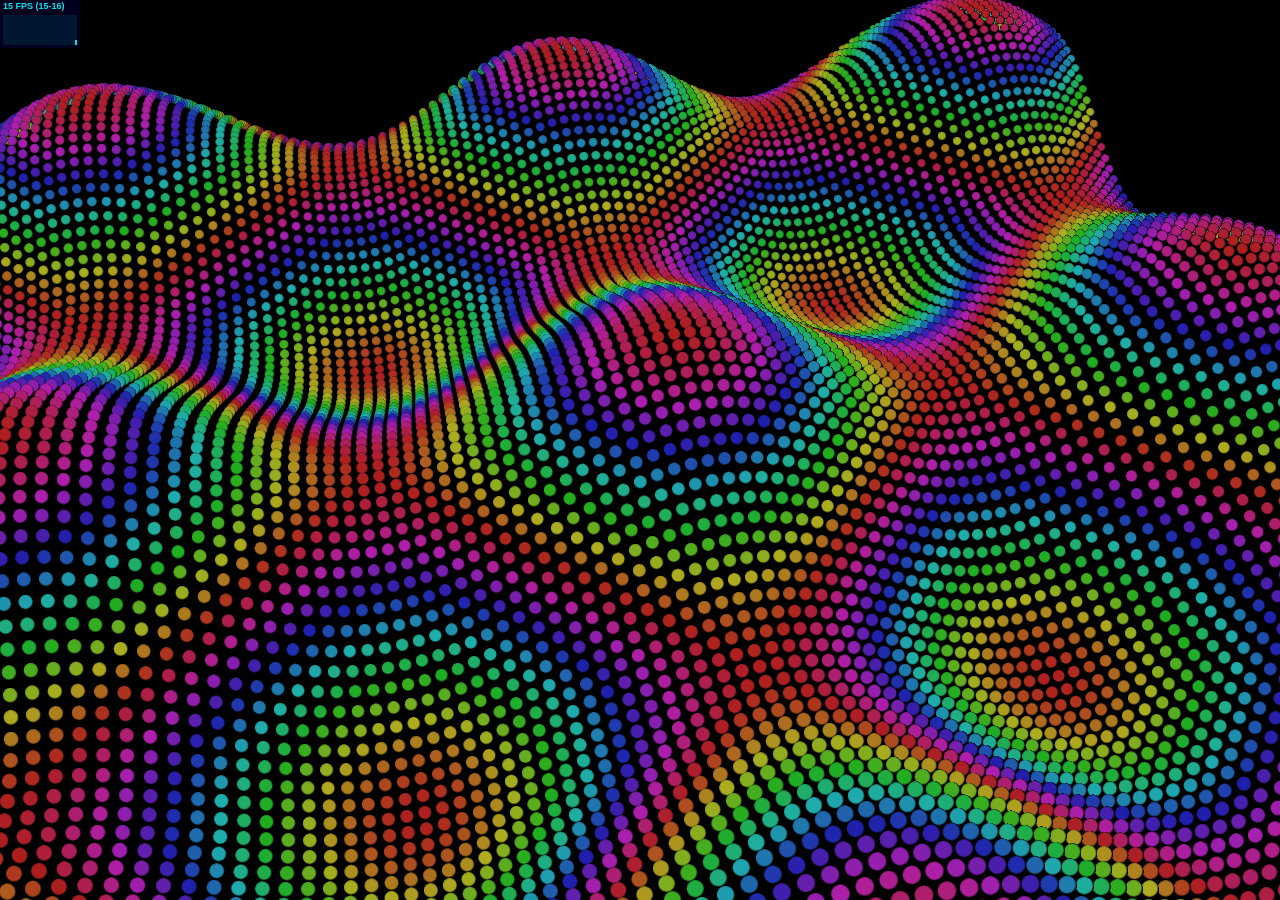
==== three/particleterrain.html @ ff806dba "week 4 - some particle stuff" ====
<html>
<head>
	<title>Hello world</title>
	<script type="text/javascript" src="./js/three.js"></script>
	<script type="text/javascript" src="./js/dat.gui.js"></script>
	<script type="text/javascript" src="./js/stats.js"></script>
	<script type="text/javascript" src="./js/GPUParticleSystem.js"></script>

	<style type="text/css">
	body {
		margin: 0;
		padding: 0;
		overflow:hidden;
		background-color:#000000;
	}
	div#WebGL-output {
		position:absolute;
		width:100%;
		height:100%;
	}
	</style>
</head>
<body>
	<div id="Stats-output"></div>
	<div id="WebGL-output"></div>

	<script type="text/javascript">
		var clock, scene, camera, renderer, controls, stats, geometry, particles;
		var mouse = {x:0, y:0};

		var particles = [];

		function init() {
			stats = initStats();

			clock = new THREE.Clock();
			clock.start();

			camera = new THREE.PerspectiveCamera(45, window.innerWidth/window.innerHeight, 1, 5000);
			// camera.position.z = 1000;
			camera.position.y = 1000;
			camera.position.z = 1000;
			camera.lookAt(new THREE.Vector3(0, 0, 0));
			scene = new THREE.Scene();
			// scene.fog = new THREE.FogExp2(0x000000, 0.001);
			scene.add(camera);

			geometry = new THREE.Geometry();
			sprite = new THREE.TextureLoader().load('./images/disk.png');
			//make particles
			var dimension = 100;
			var increment = 2000/(dimension-1);
			for(var i=0; i<dimension; i++) {
				for(var j=0; j<dimension; j++) {
					var vertex = new THREE.Vector3();
					vertex.x = -1000+i * increment;
					vertex.z = -1000+j * increment;
					vertex.y = 0;

					var norm = Math.pow(vertex.x, 2) + Math.pow(vertex.z, 2);
					var max = (-1000)*(-1000)+(-1000)*(-1000);

					geometry.vertices.push( vertex );
					
					var thiscolor = new THREE.Color();
					thiscolor.setHSL(Math.sqrt(norm/max), 0.7, 0.4);
					geometry.colors.push(thiscolor);
					// geometry.colors.push(new THREE.Color(norm/max*0xffffff));
				}
			}



			material = new THREE.PointsMaterial({size: 50, sizeAttenuation: true, map: sprite, alphaTest: 0.5, transparent: true, vertexColors: THREE.VertexColors} );

			particles = new THREE.Points(geometry, material);

			// particles.
			scene.add(particles);
			console.log(geometry);

			//render
			renderer = new THREE.WebGLRenderer();

			//finish
			document.getElementById("WebGL-output").appendChild(renderer.domElement);
			onResize();
			renderScene();
		}
		
		function renderScene() {
			updateParticles();
			stats.update();
			requestAnimationFrame(renderScene);
			renderer.render(scene, camera);
		}

		function updateParticles() {
			var time = clock.getElapsedTime();

			//starts at x=0, z=1000
			camera.position.x = 1000*Math.cos(time*0.1+Math.PI/2);
			camera.position.z = 1000*Math.sin(time*0.1+Math.PI/2);

			camera.lookAt(new THREE.Vector3(0, 0, 0));

			for(var i=0; i<particles.geometry.vertices.length; i++) {
				currentpos = particles.geometry.vertices[i];
				particles.geometry.vertices[i].y=80*Math.sin(currentpos.x*0.008+0.5*time)+
												80*Math.sin(currentpos.z*0.008+0.8*time);
				particles.geometry.colors[i].setHSL(particles.geometry.vertices[i].y/160, 0.7, 0.4);
			}
			particles.geometry.verticesNeedUpdate=true;
			particles.geometry.colorsNeedUpdate=true;
			// h = time * 0.1 % 360;
			// material.color.setHSL(h, 0.5, 0.5);
		}


		window.addEventListener('resize', onResize, false);
		function onResize() {
			camera.aspect = window.innerWidth / window.innerHeight;
			camera.updateProjectionMatrix();
			renderer.setSize(window.innerWidth, window.innerHeight);
		}
		window.addEventListener('mousemove', onMouseMove, false);
		function onMouseMove( event ) {
			mouse.x = event.clientX - window.innerWidth / 2;
			mouse.y = event.clientY - window.innerHeight / 2;
		}

		function initStats() {
			var statcontroller = new Stats();
			statcontroller.setMode(0);

			statcontroller.domElement.style.position="absolute";
			statcontroller.domElement.style.left="0";
			statcontroller.domElement.style.top="0";

			document.getElementById("Stats-output").appendChild(statcontroller.domElement);

			return statcontroller;
		}
		
		init();

	</script>

</body>
</html>
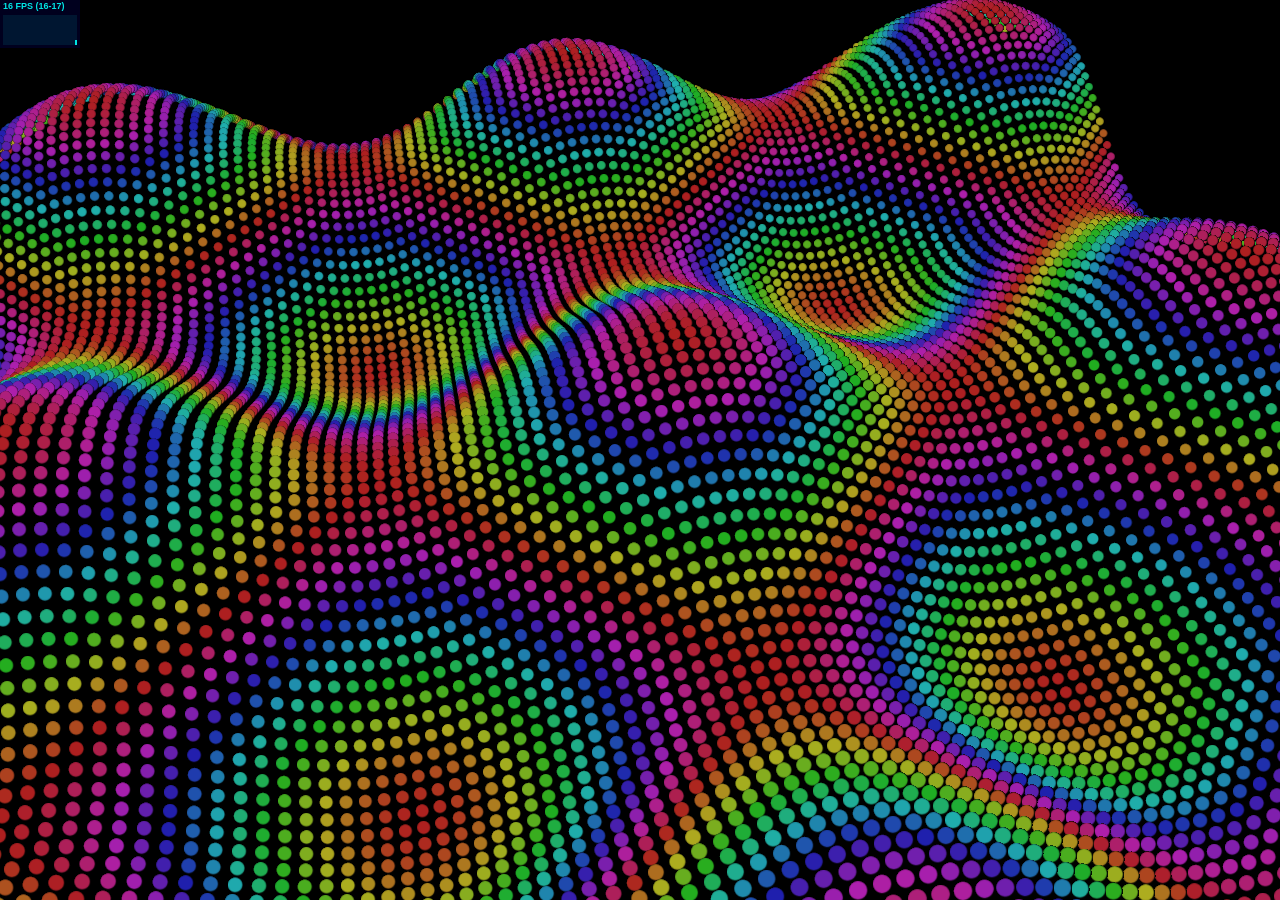
==== commit e079747b: "week 4 - some more stuff with particles" ====
--- a/three/particleterrain.html
+++ b/three/particleterrain.html
@@ -25,8 +25,8 @@
 	<div id="WebGL-output"></div>
 
 	<script type="text/javascript">
-		var clock, scene, camera, renderer, controls, stats, geometry, particles;
-		var mouse = {x:0, y:0};
+		var clock, scene, camera, renderer, controls, stats, geometry, particles, raycaster;
+		var mouse = new THREE.Vector2();
 
 		var particles = [];
 
@@ -75,12 +75,14 @@
 
 			particles = new THREE.Points(geometry, material);
 
-			// particles.
 			scene.add(particles);
-			console.log(geometry);
+			// console.log(geometry);
 
-			//render
+			//renderer, raycaster
 			renderer = new THREE.WebGLRenderer();
+			raycaster = new THREE.Raycaster();
+			raycaster.params.Points.threshold = 15; //not sure what this is
+
 
 			//finish
 			document.getElementById("WebGL-output").appendChild(renderer.domElement);
@@ -112,6 +114,12 @@
 			}
 			particles.geometry.verticesNeedUpdate=true;
 			particles.geometry.colorsNeedUpdate=true;
+
+			raycaster.setFromCamera(mouse, camera);
+			var intersections = raycaster.intersectObjects();
+			// intersection = ( intersections.length ) > 0 ? intersections[ 0 ] : null;
+
+			if(time%10<1) console.log(intersections);
 			// h = time * 0.1 % 360;
 			// material.color.setHSL(h, 0.5, 0.5);
 		}
